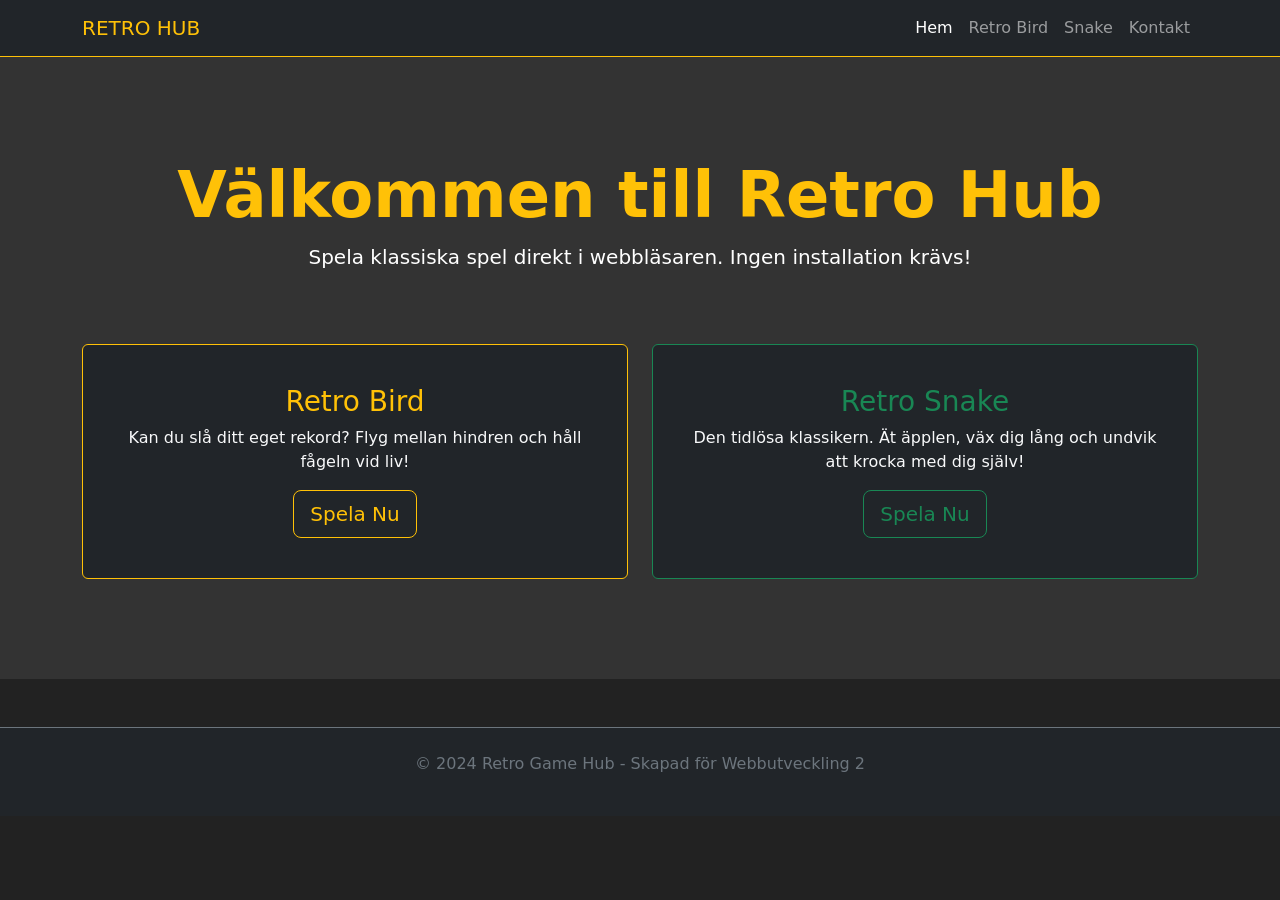
==== index.html @ 4f86789d "Add files via upload" ====
<!DOCTYPE html>
<html lang="sv">
<head>
    <meta charset="UTF-8">
    <meta name="viewport" content="width=device-width, initial-scale=1.0">
    <title>Retro Game Hub</title>
    <link href="https://cdn.jsdelivr.net/npm/bootstrap@5.3.3/dist/css/bootstrap.min.css" rel="stylesheet">
    <style>
        body { background-color: #222; color: white; }
        .hero { padding: 100px 0; text-align: center; background: #333; }
        .card { transition: transform 0.3s; }
        .card:hover { transform: scale(1.05); } /* En liten cool effekt när man hovrar */
    </style> <!-- HÄR var felet tidigare, nu är det rättat till /style -->
</head>
<body>

<!-- NAVBAR -->
<nav class="navbar navbar-expand-lg navbar-dark bg-dark border-bottom border-warning">
    <div class="container">
        <a class="navbar-brand text-warning" href="index.html">RETRO HUB</a>
        <button class="navbar-toggler" type="button" data-bs-toggle="collapse" data-bs-target="#navbarNav">
            <span class="navbar-toggler-icon"></span>
        </button>
        <div class="collapse navbar-collapse" id="navbarNav">
            <ul class="navbar-nav ms-auto">
                <li class="nav-item"><a class="nav-link active" href="index.html">Hem</a></li>
                <li class="nav-item"><a class="nav-link" href="bird.html">Retro Bird</a></li>
                <li class="nav-item"><a class="nav-link" href="snake.html">Snake</a></li>
                <li class="nav-item"><a class="nav-link" href="contact.html">Kontakt</a></li>
            </ul>
        </div>
    </div>
</nav>

<div class="hero">
    <div class="container">
        <h1 class="display-3 fw-bold text-warning">Välkommen till Retro Hub</h1>
        <p class="lead">Spela klassiska spel direkt i webbläsaren. Ingen installation krävs!</p>
        
        <div class="row g-4 mt-5">
            <!-- Kort för Bird -->
            <div class="col-md-6">
                <div class="card bg-dark border-warning h-100 p-4">
                    <div class="card-body">
                        <h3 class="card-title text-warning">Retro Bird</h3>
                        <p class="card-text text-light">Kan du slå ditt eget rekord? Flyg mellan hindren och håll fågeln vid liv!</p>
                        <a href="bird.html" class="btn btn-outline-warning btn-lg">Spela Nu</a>
                    </div>
                </div>
            </div>
            
            <!-- Kort för Snake -->
            <div class="col-md-6">
                <div class="card bg-dark border-success h-100 p-4">
                    <div class="card-body">
                        <h3 class="card-title text-success">Retro Snake</h3>
                        <p class="card-text text-light">Den tidlösa klassikern. Ät äpplen, väx dig lång och undvik att krocka med dig själv!</p>
                        <a href="snake.html" class="btn btn-outline-success btn-lg">Spela Nu</a>
                    </div>
                </div>
            </div>
        </div>
    </div>
</div>

<!-- Footer -->
<footer class="bg-dark text-center py-4 border-top border-secondary mt-5">
    <p class="text-secondary">&copy; 2024 Retro Game Hub - Skapad för Webbutveckling 2</p>
</footer>

<!-- Bootstrap Bundle med JS för att hamburgermenyn ska funka på mobil -->
<script src="https://cdn.jsdelivr.net/npm/bootstrap@5.3.3/dist/js/bootstrap.bundle.min.js"></script>
</body>
</html>
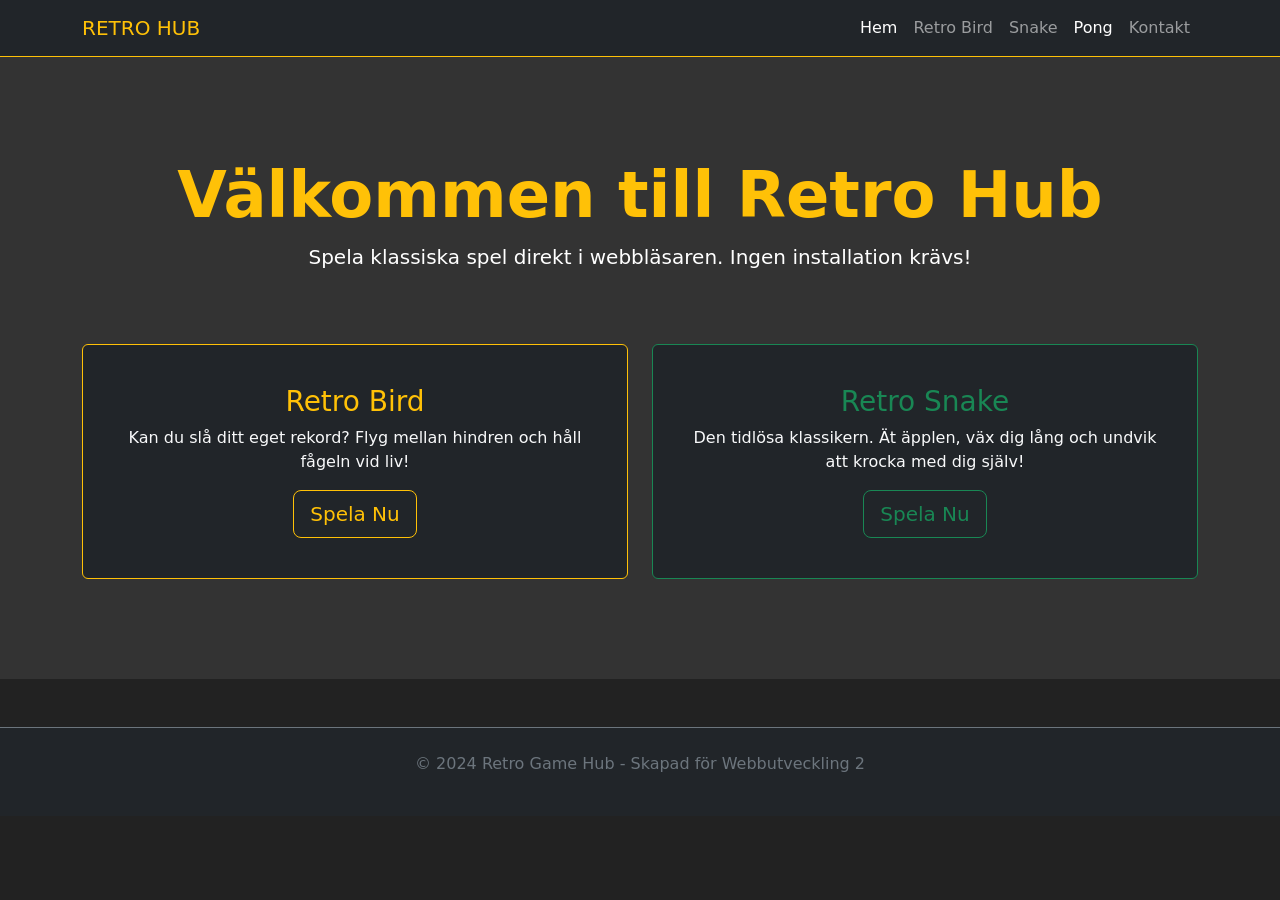
==== commit db3819b5: "glömde spara" ====
--- a/index.html
+++ b/index.html
@@ -26,6 +26,7 @@
                 <li class="nav-item"><a class="nav-link active" href="index.html">Hem</a></li>
                 <li class="nav-item"><a class="nav-link" href="bird.html">Retro Bird</a></li>
                 <li class="nav-item"><a class="nav-link" href="snake.html">Snake</a></li>
+                <li class="nav-item"><a class="nav-link active" href="pong.html">Pong</a></li>
                 <li class="nav-item"><a class="nav-link" href="contact.html">Kontakt</a></li>
             </ul>
         </div>
